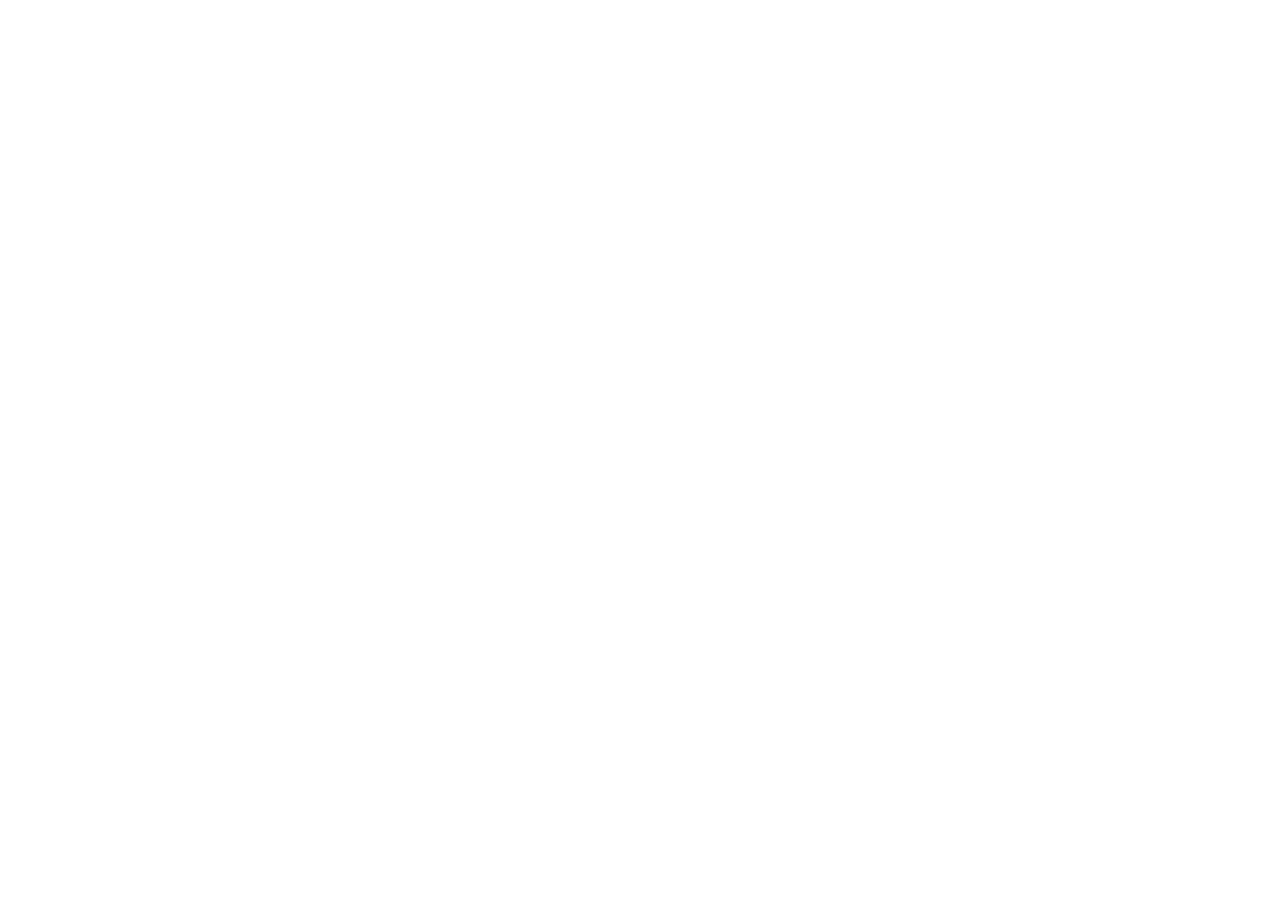
==== index.html @ 4bb97d12 "Add files via upload" ====
</!DOCTYPE html>
<html ng-app='foodieApp'>
<head>
	<title>FoodiE</title>
	<link rel="stylesheet" type="text/css" href="style.css">
	<script src="frameworks/angular.min.js"></script>
	<script src="frameworks/angular-route.js"></script>
	<script type="text/javascript" src="main.js"></script>
</head>
<body>
	<div ng-view></div>
</body>
</html>
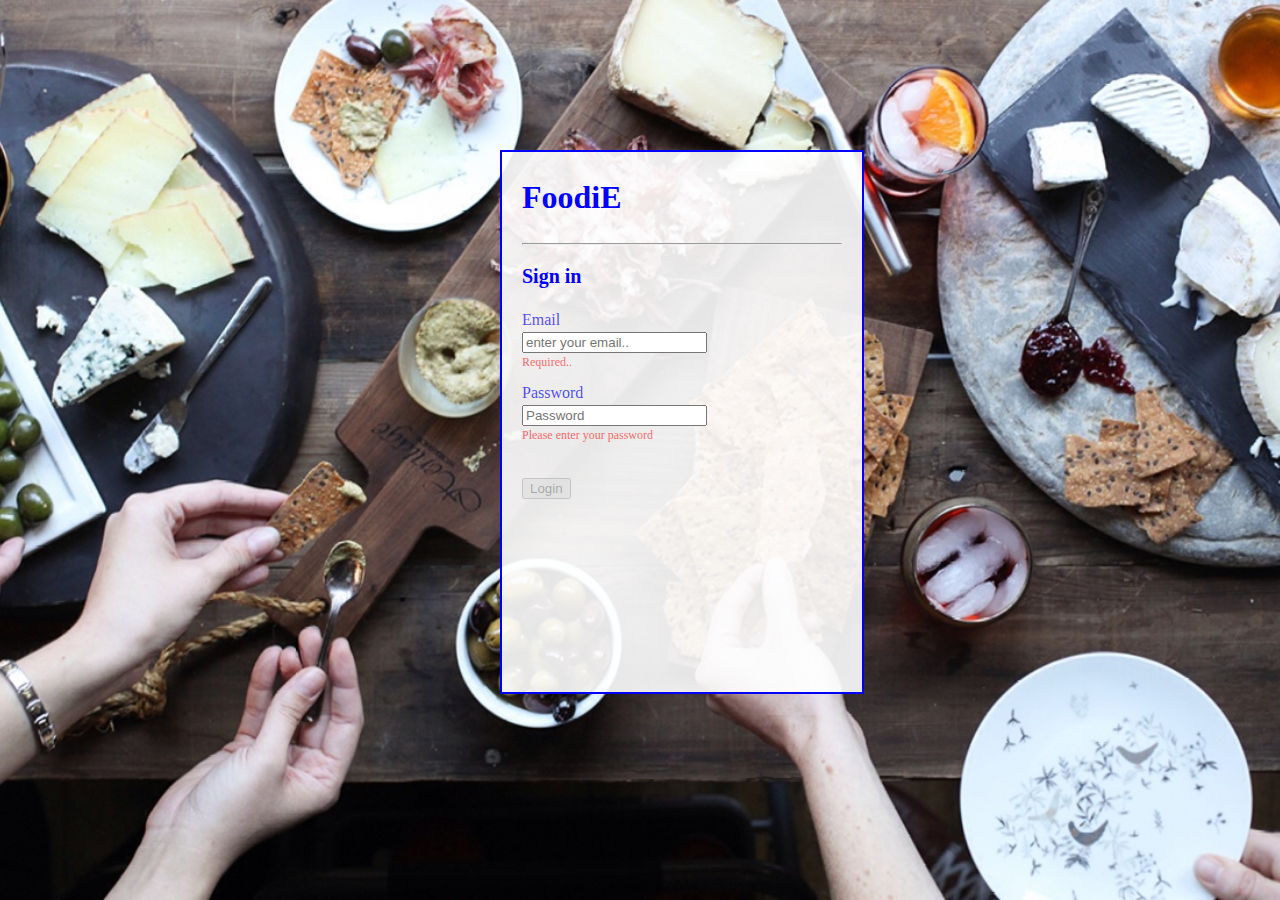
==== commit f0948c52: "Update index.html" ====
--- a/index.html
+++ b/index.html
@@ -2,12 +2,14 @@
 <html ng-app='foodieApp'>
 <head>
 	<title>FoodiE</title>
+<!-- 	here we load the libraries and frameworks -->
 	<link rel="stylesheet" type="text/css" href="style.css">
 	<script src="frameworks/angular.min.js"></script>
 	<script src="frameworks/angular-route.js"></script>
 	<script type="text/javascript" src="main.js"></script>
 </head>
 <body>
+<!-- 	give view permissions to different controllers -->
 	<div ng-view></div>
 </body>
 </html>
--- a/style.css
+++ b/style.css
@@ -0,0 +1,199 @@
+body{
+	margin:0;
+	padding: 0px;
+}
+header{
+	display: block;
+	height: 100%;
+	background-image: url("images/image.jpg");
+	background-position: center;
+	background-size: cover;
+}
+.Signin{
+	display: inline-block;
+	border: 2px solid blue;
+	margin-top: 150px;
+	width: 25%;
+	height: 60%;
+	padding: 0px 20px;
+	margin-left: 500px;
+	line-height: 1.5;
+	background: rgba(255,255,255,0.9);
+	color:rgba(0,0,255,0.7);
+}
+h1{
+	font-family: "Cooper";
+	color:rgba(0,0,255,1);
+}
+a{
+	text-decoration: none;
+}
+.bestDish .button {
+    display: inline-block;
+    background-color:#cb202d;
+    color: white;
+    padding: 0.4rem 1rem;
+    border-radius: 4px;
+    cursor: pointer;
+}
+.password-field{
+	padding: 10px 0px;
+}
+.alert-messages{
+	font-size: 12px;
+	color: rgba(255,0,0,0.6);
+}
+.homepage-title{
+	display: block;
+	width: 98.5%;
+	font-family: "Cooper";
+	font-size: 40px;
+	padding: 10px 10px;
+	background:rgba(0,0,255,0.8);
+	color: rgba(255,255,255,1);
+}
+.homepage-image{
+	display: inline-block;
+	width: 100%;
+	height: 40%;
+	background-image: url("images/image.jpg");
+	background-position: center;
+	background-size: cover;
+	opacity: 0.9;
+	font-size: 40px;
+	text-align: center;
+	color: rgba(255,255,255,1);
+}
+.homepage-image p{
+	display: inline-block;
+	margin-top: 130px;
+	font-family: "Arial"
+}
+.restaurants-wrapper input{
+	display: block;
+	width: 600px;
+	height: 30px;
+	margin:10px 0px 10px 400px;
+}
+.restaurant-details{
+	display:block;
+	width: 600px;
+	margin: 0px 0px 10px 400px;
+	background: rgba(255,255,255,1);
+	color: rgba(0,0,0,0.8);
+}
+.restaurant-details div{
+	display: inline-block;
+	padding: 0px 10px;
+}
+h2{
+	font-family: "Cooper";
+	font-size: 20px;
+	color:rgba(0,0,255,1);
+}
+.restaurant-image img{
+	width: 100px;
+	height: 60px;
+	border: 1px solid blue;
+	border-radius: 5px;
+	margin-bottom: 10px;
+}
+.restaurant-info{
+	padding: 0px 10px;
+}
+.restaurants-wrapper{
+	background: rgba(255,241,193,0.5);
+}
+.restaurant-about b{
+	background :rgba(0,255,0,1);
+	color: rgba(255,255,255,1);
+}
+.restaurant{
+	background: rgba(255,241,193,0.5);
+	font-size: 20px;
+}
+.upper-details{
+	display: inline-block;
+	width: 70%;
+	height: 70%;
+	margin-left: 15%;
+	background: rgba(128,128,128,0.1);
+	padding: 10px 10px 0px 10px;
+	}
+.upper-details img{
+	width: 100%;
+	height: 75%;
+}
+.restaurant-name{
+	display: inline-block;
+	width: 50%;
+	font-size: 30px;
+	font-family: "Cooper";
+	padding: 10px 0px;
+	color: rgba(0,0,255,0.8);
+}
+.restaurant-vote{
+	display: inline-block;
+	width: 7%;
+	font-size: 30px;
+	background: rgba(0, 128, 0, 0.6);
+	margin-left: 40%;
+}
+.restaurant-location{
+	padding: 20px 0px 0px 0px;
+	color: rgba(0, 0, 0, 0.6);
+	letter-spacing: 1px;
+}
+.lower-details{
+	display: inline-block;
+	width: 70%;
+	height: 40%;
+	margin-top: 1%;
+	margin-left: 15%;
+	background: rgba(128,128,128,0.1);
+	padding: 20px 0px 0px 30px;
+	line-height: 30px;
+}
+.restaurant-phone{
+	display: inline-block;
+}
+.restaurant-phone div{
+	font-size: 18px;
+	color: rgba(0, 128, 0, 0.8 );
+}
+.restaurant-hours{
+	display: inline-block;
+	margin-left: 15%;
+}
+.restaurant-hours div{
+	font-size: 18px;
+}
+.restaurant-cuisines{
+	display: inline-block;
+	margin-left: 15%;
+}
+.restaurant-cuisines div{
+	font-size: 18px;
+	color: rgba(255, 0, 0, 0.8);
+}
+.restaurant-address{
+	display: inline-block;
+	width: 25%;
+	margin-top: 50px;
+}
+.restaurant-address div{
+	font-size: 18px;
+}
+.restaurant-cost{
+	display: inline-block;
+	margin-left: 40px;
+	font-size: 15px;
+	color: rgba(0, 0, 0, 0.6);
+}
+.restaurant-cost strong{
+	font-size: 20px;
+	color: rgba(0, 0, 0, 1);
+}
+.restaurant-cost div{
+	color: rgba(0, 0, 0, 0.9);
+}
